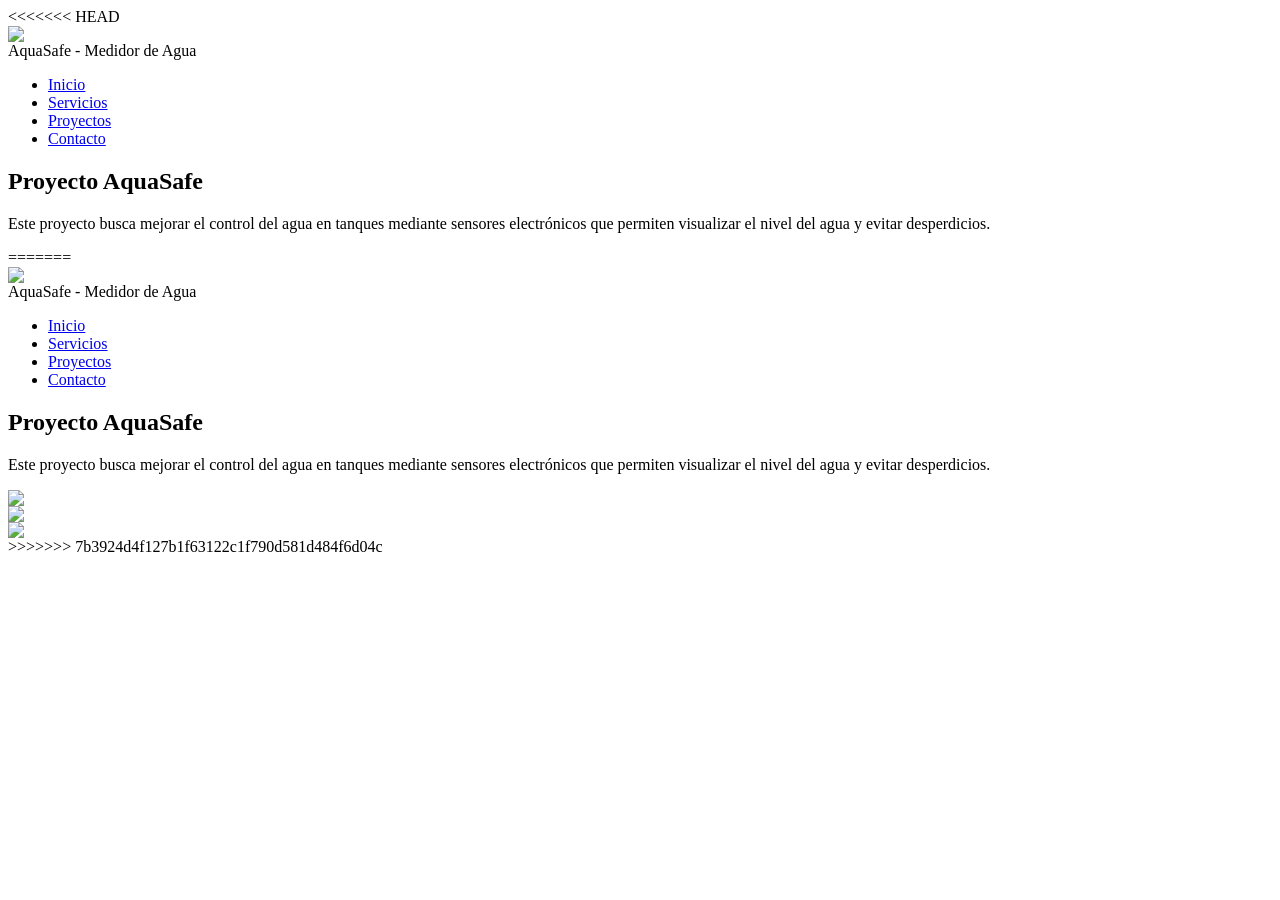
==== proyectos.html @ 665d0b30 "Add files via upload" ====
<<<<<<< HEAD
<!DOCTYPE html>
<html lang="es">

<head>
<meta charset="UTF-8">
<meta name="viewport" content="width=device-width, initial-scale=1.0">
<title>Proyectos - AquaSafe</title>
<link rel="icon" href="image/logo.ico">

<link rel="stylesheet" href="css/style.css">
</head>

<body class="fade">

<header>

<div class="logo">
<img src="image/logo.png">
</div>

<div class="titulo">
AquaSafe - Medidor de Agua
</div>

<nav class="menu">
<ul>
<li><a href="index.html">Inicio</a></li>
<li><a href="servicios.html">Servicios</a></li>
<li><a href="proyectos.html">Proyectos</a></li>
<li><a href="contacto.html">Contacto</a></li>
</ul>
</nav>

</header>

<div class="texto">

<h2>Proyecto AquaSafe</h2>

<p>
Este proyecto busca mejorar el control del agua en tanques
mediante sensores electrónicos que permiten visualizar
el nivel del agua y evitar desperdicios.
</p>

</div>

<script src="js/transicion.js"></script>

</body>
</html>
=======
<!DOCTYPE html>
<html lang="es">

<head>
<meta charset="UTF-8">
<meta name="viewport" content="width=device-width, initial-scale=1.0">
<title>Proyectos - AquaSafe</title>
<link rel="icon" href="image/logo.ico">

<link rel="stylesheet" href="css/style.css">
</head>

<body class="fade">

<header>

<div class="logo">
<img src="image/logo.png">
</div>

<div class="titulo">
AquaSafe - Medidor de Agua
</div>

<nav class="menu">
<ul>
<li><a href="index.html">Inicio</a></li>
<li><a href="servicios.html">Servicios</a></li>
<li><a href="proyectos.html">Proyectos</a></li>
<li><a href="contacto.html">Contacto</a></li>
</ul>
</nav>

</header>

<div class="texto">

<h2>Proyecto AquaSafe</h2>

<p>
Este proyecto busca mejorar el control del agua en tanques
mediante sensores electrónicos que permiten visualizar
el nivel del agua y evitar desperdicios.
</p>

</div>
<div class="imagen-container">
<img src="image/prueba 1.png.jpeg">
</div>
<div class="imagen-container">
<img src="image/circuito.jpeg">
</div>
<div class="imagen-container">
<img src="image/código.jpeg">
</div>
<script src="js/transicion.js"></script>

</body>
</html>
>>>>>>> 7b3924d4f127b1f63122c1f790d581d484f6d04c
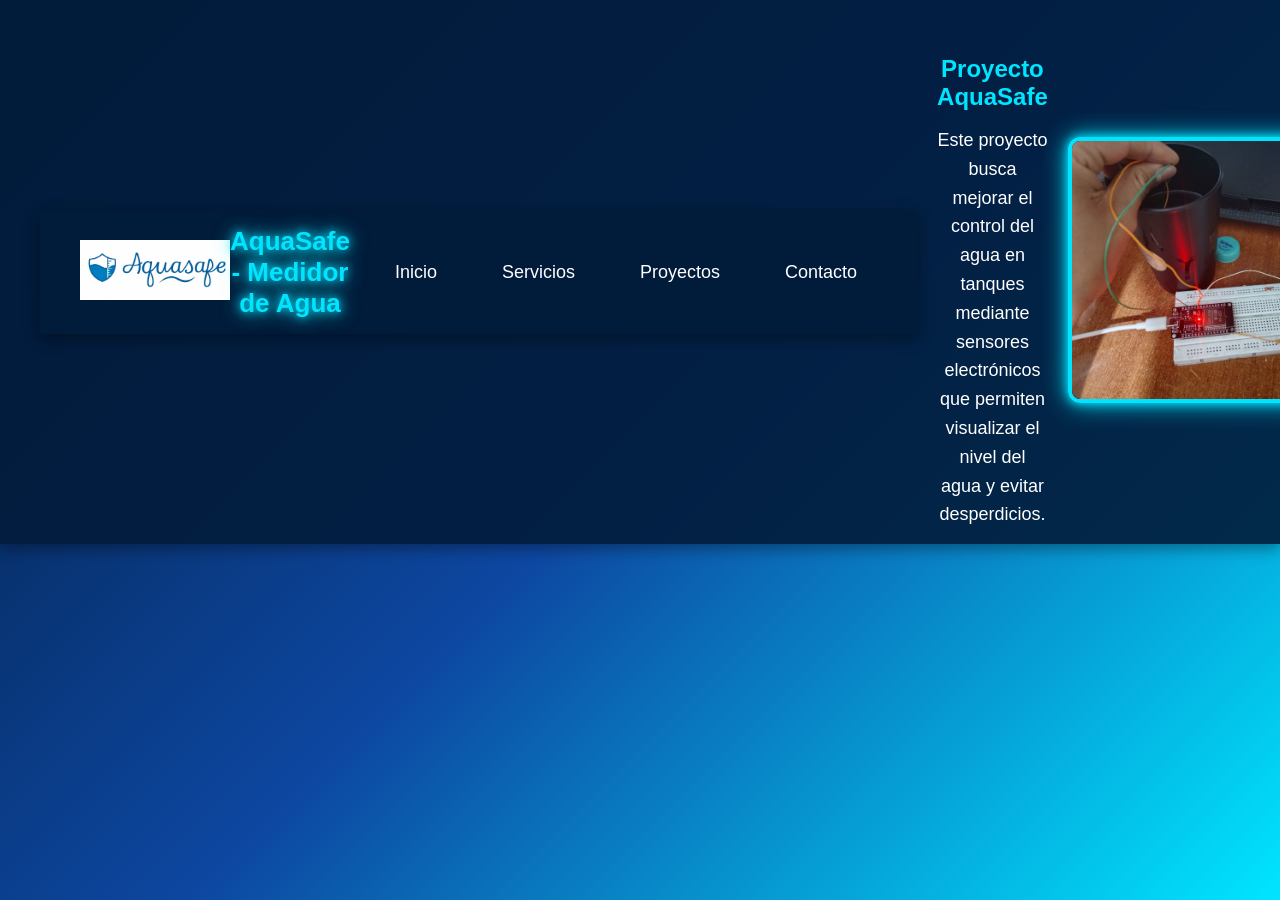
==== commit f082dc76: "update" ====
--- a/proyectos.html
+++ b/proyectos.html
@@ -1,4 +1,4 @@
-<<<<<<< HEAD
+
 <!DOCTYPE html>
 <html lang="es">
 
@@ -15,42 +15,7 @@
 
 <header>
 
-<div class="logo">
-<img src="image/logo.png">
-</div>
 
-<div class="titulo">
-AquaSafe - Medidor de Agua
-</div>
-
-<nav class="menu">
-<ul>
-<li><a href="index.html">Inicio</a></li>
-<li><a href="servicios.html">Servicios</a></li>
-<li><a href="proyectos.html">Proyectos</a></li>
-<li><a href="contacto.html">Contacto</a></li>
-</ul>
-</nav>
-
-</header>
-
-<div class="texto">
-
-<h2>Proyecto AquaSafe</h2>
-
-<p>
-Este proyecto busca mejorar el control del agua en tanques
-mediante sensores electrónicos que permiten visualizar
-el nivel del agua y evitar desperdicios.
-</p>
-
-</div>
-
-<script src="js/transicion.js"></script>
-
-</body>
-</html>
-=======
 <!DOCTYPE html>
 <html lang="es">
 
@@ -110,4 +75,4 @@
 
 </body>
 </html>
->>>>>>> 7b3924d4f127b1f63122c1f790d581d484f6d04c
+
--- a/css/style.css
+++ b/css/style.css
@@ -0,0 +1,327 @@
+/* RESET BASICO */
+*{
+margin:0;
+padding:0;
+box-sizing:border-box;
+font-family: Arial, Helvetica, sans-serif;
+}
+
+
+/* FONDO GENERAL */
+
+body{
+
+background: linear-gradient(
+135deg,
+#021b3a,
+#0d47a1,
+#00e5ff
+);
+
+min-height:100vh;
+
+color:white;
+
+transition: opacity 0.4s ease;
+
+}
+
+
+/* ANIMACION AL CARGAR PAGINA */
+
+.fade{
+
+animation: aparecer 0.7s ease;
+
+}
+
+@keyframes aparecer{
+
+from{
+opacity:0;
+transform: translateY(15px);
+}
+
+to{
+opacity:1;
+transform: translateY(0);
+}
+
+}
+
+
+/* HEADER */
+
+header{
+
+display:flex;
+
+align-items:center;
+
+justify-content:space-between;
+
+padding:15px 40px;
+
+background: rgba(2,27,58,0.9);
+
+box-shadow:0 4px 15px rgba(0,0,0,0.4);
+
+}
+
+
+/* LOGO */
+
+.logo img{
+
+width: 150px; 
+
+}
+
+
+/* TITULO */
+
+.titulo{
+
+flex:1;
+
+text-align:center;
+
+color:#00e5ff;
+
+font-size:26px;
+
+font-weight:bold;
+
+text-shadow:
+0 0 10px #00e5ff,
+0 0 20px #00e5ff;
+
+}
+
+
+/* MENU */
+
+.menu ul{
+
+list-style:none;
+
+display:flex;
+
+}
+
+.menu li{
+
+margin-left:25px;
+
+}
+
+.menu a{
+
+text-decoration:none;
+
+color:white;
+
+font-size:18px;
+
+padding:10px 20px;
+
+border-radius:25px;
+
+transition:0.3s;
+
+}
+
+.menu a:hover{
+
+background:#00e5ff;
+
+color:#001c3d;
+
+box-shadow:
+0 0 10px #00e5ff,
+0 0 20px #00e5ff;
+
+transform:scale(1.05);
+
+}
+
+
+/* TEXTO */
+
+.texto{
+
+text-align:center;
+
+margin-top:40px;
+
+padding:0 20px;
+
+}
+
+.texto h2{
+
+color:#00e5ff;
+
+margin-bottom:15px;
+
+}
+
+.texto p{
+
+max-width:800px;
+
+margin:auto;
+
+font-size:18px;
+
+line-height:1.6;
+
+}
+
+
+/* CONTENEDOR VIDEO + IMAGEN */
+
+.media-container{
+
+display:flex;
+
+justify-content:center;
+
+align-items:center;
+
+gap:60px;
+
+margin-top:60px;
+
+padding:20px;
+
+}
+
+
+/* VIDEO */
+
+.video-container, .imagen-container {
+	flex: 0 0 350px;
+}
+
+.video-container video{
+<<<<<<< HEAD
+	width:100%;
+	max-width:330px;
+	height:auto;
+	display:block;
+	border:4px solid #00e5ff;
+	border-radius:12px;
+	box-shadow:
+		0 0 10px #00e5ff,
+		0 0 25px #00e5ff;
+=======
+
+width:100%;
+
+max-width:330px;
+
+border:4px solid #00e5ff;
+
+border-radius:12px;
+
+box-shadow:
+0 0 10px #00e5ff,
+0 0 25px #00e5ff;
+
+>>>>>>> 7b3924d4f127b1f63122c1f790d581d484f6d04c
+}
+
+
+/* IMAGEN */
+
+.imagen-container img{
+
+width:100%;
+
+max-width:350px;
+
+border:4px solid #00e5ff;
+
+border-radius:12px;
+
+box-shadow:
+0 0 10px #00e5ff,
+0 0 25px #00e5ff;
+
+}
+
+
+/* --------------------------- */
+/* VERSION PARA CELULAR */
+/* --------------------------- */
+
+@media (max-width:768px){
+
+header{
+
+flex-direction:column;
+
+text-align:center;
+
+padding:20px;
+
+}
+
+.titulo{
+
+margin:10px 0;
+
+font-size:22px;
+
+}
+
+.menu ul{
+
+flex-direction:column;
+
+align-items:center;
+
+}
+
+.menu li{
+
+margin:10px 0;
+
+}
+
+.media-container{
+
+flex-direction:column;
+
+gap:30px;
+
+margin-top:40px;
+
+}
+
+
+	.video-container, .imagen-container {
+		flex: initial;
+		width: 100%;
+		max-width: 90%;
+	}
+
+	.video-container video{
+		width:100%;
+		max-width:100%;
+	}
+
+.imagen-container img{
+
+max-width:80%;
+
+}
+
+.texto p{
+
+font-size:16px;
+
+}
+
+}
--- a/css/style.css
+++ b/css/style.css
@@ -0,0 +1,327 @@
+/* RESET BASICO */
+*{
+margin:0;
+padding:0;
+box-sizing:border-box;
+font-family: Arial, Helvetica, sans-serif;
+}
+
+
+/* FONDO GENERAL */
+
+body{
+
+background: linear-gradient(
+135deg,
+#021b3a,
+#0d47a1,
+#00e5ff
+);
+
+min-height:100vh;
+
+color:white;
+
+transition: opacity 0.4s ease;
+
+}
+
+
+/* ANIMACION AL CARGAR PAGINA */
+
+.fade{
+
+animation: aparecer 0.7s ease;
+
+}
+
+@keyframes aparecer{
+
+from{
+opacity:0;
+transform: translateY(15px);
+}
+
+to{
+opacity:1;
+transform: translateY(0);
+}
+
+}
+
+
+/* HEADER */
+
+header{
+
+display:flex;
+
+align-items:center;
+
+justify-content:space-between;
+
+padding:15px 40px;
+
+background: rgba(2,27,58,0.9);
+
+box-shadow:0 4px 15px rgba(0,0,0,0.4);
+
+}
+
+
+/* LOGO */
+
+.logo img{
+
+width: 150px; 
+
+}
+
+
+/* TITULO */
+
+.titulo{
+
+flex:1;
+
+text-align:center;
+
+color:#00e5ff;
+
+font-size:26px;
+
+font-weight:bold;
+
+text-shadow:
+0 0 10px #00e5ff,
+0 0 20px #00e5ff;
+
+}
+
+
+/* MENU */
+
+.menu ul{
+
+list-style:none;
+
+display:flex;
+
+}
+
+.menu li{
+
+margin-left:25px;
+
+}
+
+.menu a{
+
+text-decoration:none;
+
+color:white;
+
+font-size:18px;
+
+padding:10px 20px;
+
+border-radius:25px;
+
+transition:0.3s;
+
+}
+
+.menu a:hover{
+
+background:#00e5ff;
+
+color:#001c3d;
+
+box-shadow:
+0 0 10px #00e5ff,
+0 0 20px #00e5ff;
+
+transform:scale(1.05);
+
+}
+
+
+/* TEXTO */
+
+.texto{
+
+text-align:center;
+
+margin-top:40px;
+
+padding:0 20px;
+
+}
+
+.texto h2{
+
+color:#00e5ff;
+
+margin-bottom:15px;
+
+}
+
+.texto p{
+
+max-width:800px;
+
+margin:auto;
+
+font-size:18px;
+
+line-height:1.6;
+
+}
+
+
+/* CONTENEDOR VIDEO + IMAGEN */
+
+.media-container{
+
+display:flex;
+
+justify-content:center;
+
+align-items:center;
+
+gap:60px;
+
+margin-top:60px;
+
+padding:20px;
+
+}
+
+
+/* VIDEO */
+
+.video-container, .imagen-container {
+	flex: 0 0 350px;
+}
+
+.video-container video{
+<<<<<<< HEAD
+	width:100%;
+	max-width:330px;
+	height:auto;
+	display:block;
+	border:4px solid #00e5ff;
+	border-radius:12px;
+	box-shadow:
+		0 0 10px #00e5ff,
+		0 0 25px #00e5ff;
+=======
+
+width:100%;
+
+max-width:330px;
+
+border:4px solid #00e5ff;
+
+border-radius:12px;
+
+box-shadow:
+0 0 10px #00e5ff,
+0 0 25px #00e5ff;
+
+>>>>>>> 7b3924d4f127b1f63122c1f790d581d484f6d04c
+}
+
+
+/* IMAGEN */
+
+.imagen-container img{
+
+width:100%;
+
+max-width:350px;
+
+border:4px solid #00e5ff;
+
+border-radius:12px;
+
+box-shadow:
+0 0 10px #00e5ff,
+0 0 25px #00e5ff;
+
+}
+
+
+/* --------------------------- */
+/* VERSION PARA CELULAR */
+/* --------------------------- */
+
+@media (max-width:768px){
+
+header{
+
+flex-direction:column;
+
+text-align:center;
+
+padding:20px;
+
+}
+
+.titulo{
+
+margin:10px 0;
+
+font-size:22px;
+
+}
+
+.menu ul{
+
+flex-direction:column;
+
+align-items:center;
+
+}
+
+.menu li{
+
+margin:10px 0;
+
+}
+
+.media-container{
+
+flex-direction:column;
+
+gap:30px;
+
+margin-top:40px;
+
+}
+
+
+	.video-container, .imagen-container {
+		flex: initial;
+		width: 100%;
+		max-width: 90%;
+	}
+
+	.video-container video{
+		width:100%;
+		max-width:100%;
+	}
+
+.imagen-container img{
+
+max-width:80%;
+
+}
+
+.texto p{
+
+font-size:16px;
+
+}
+
+}
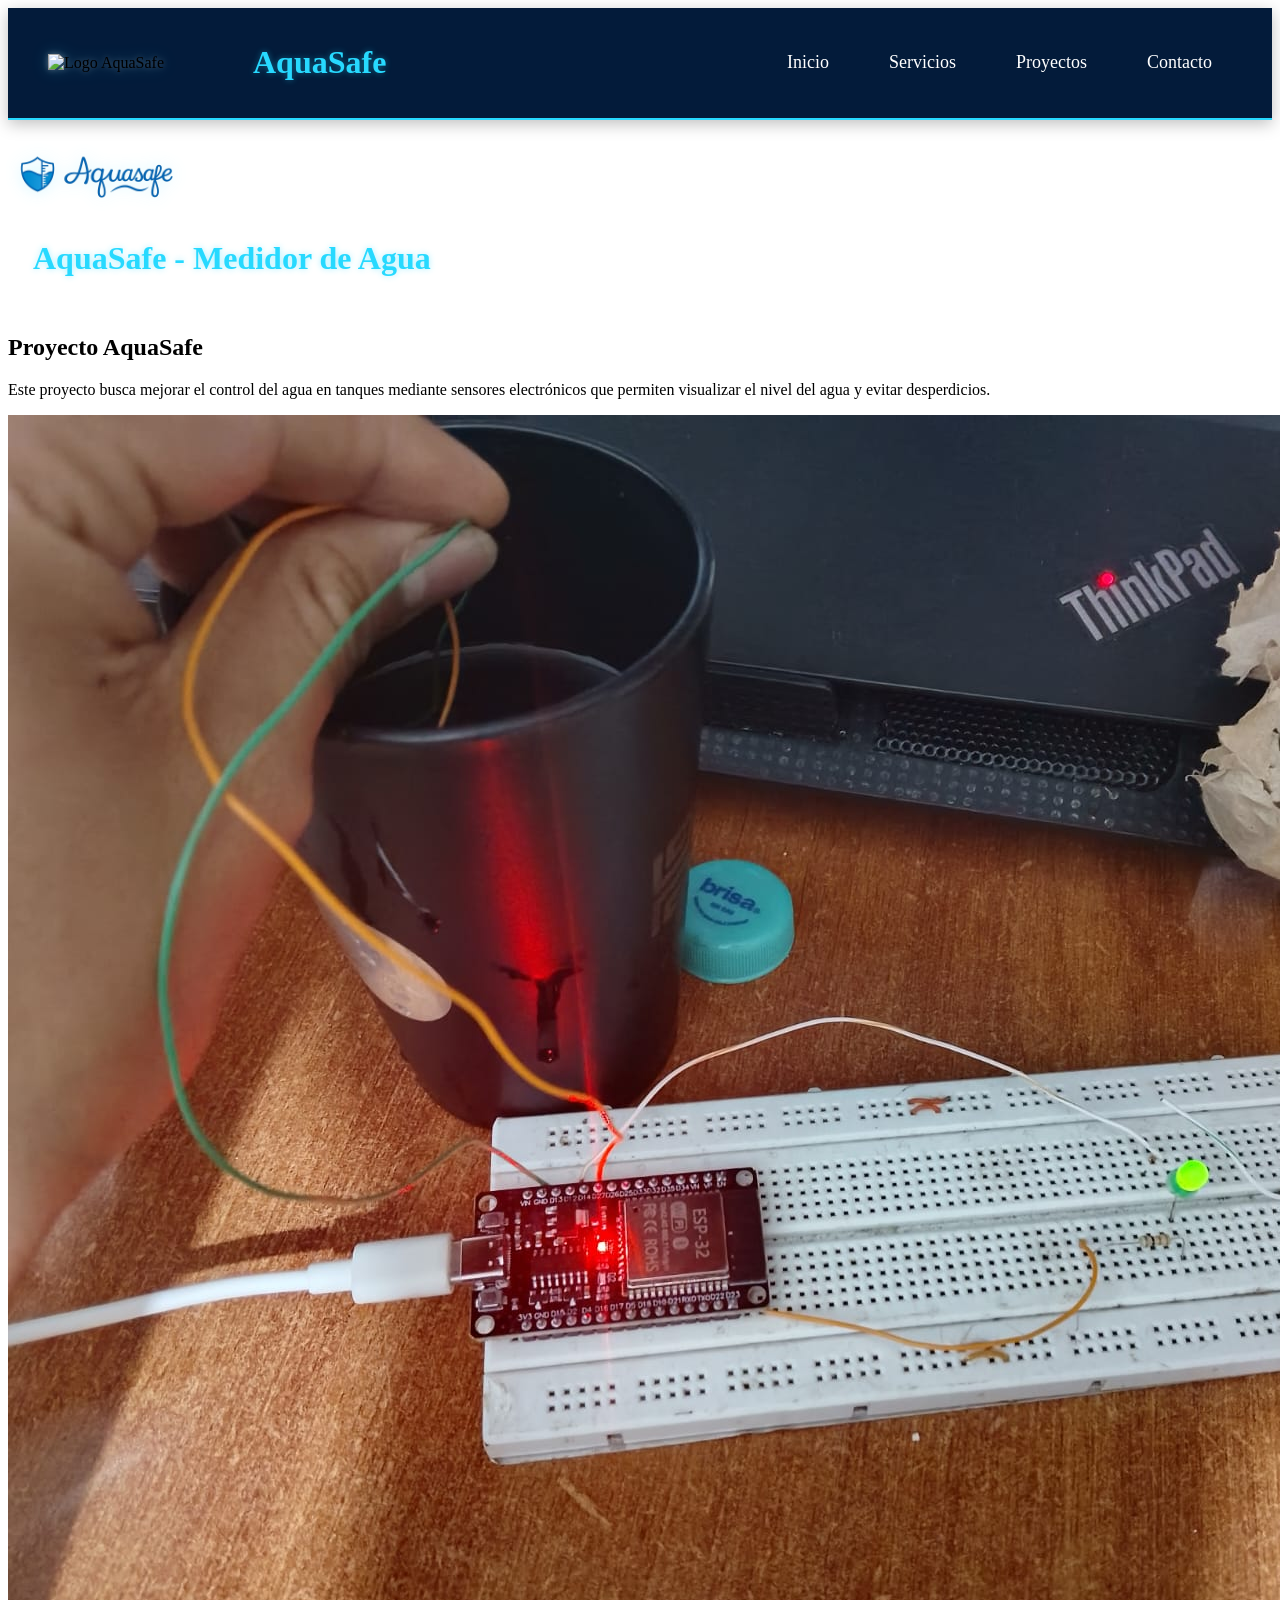
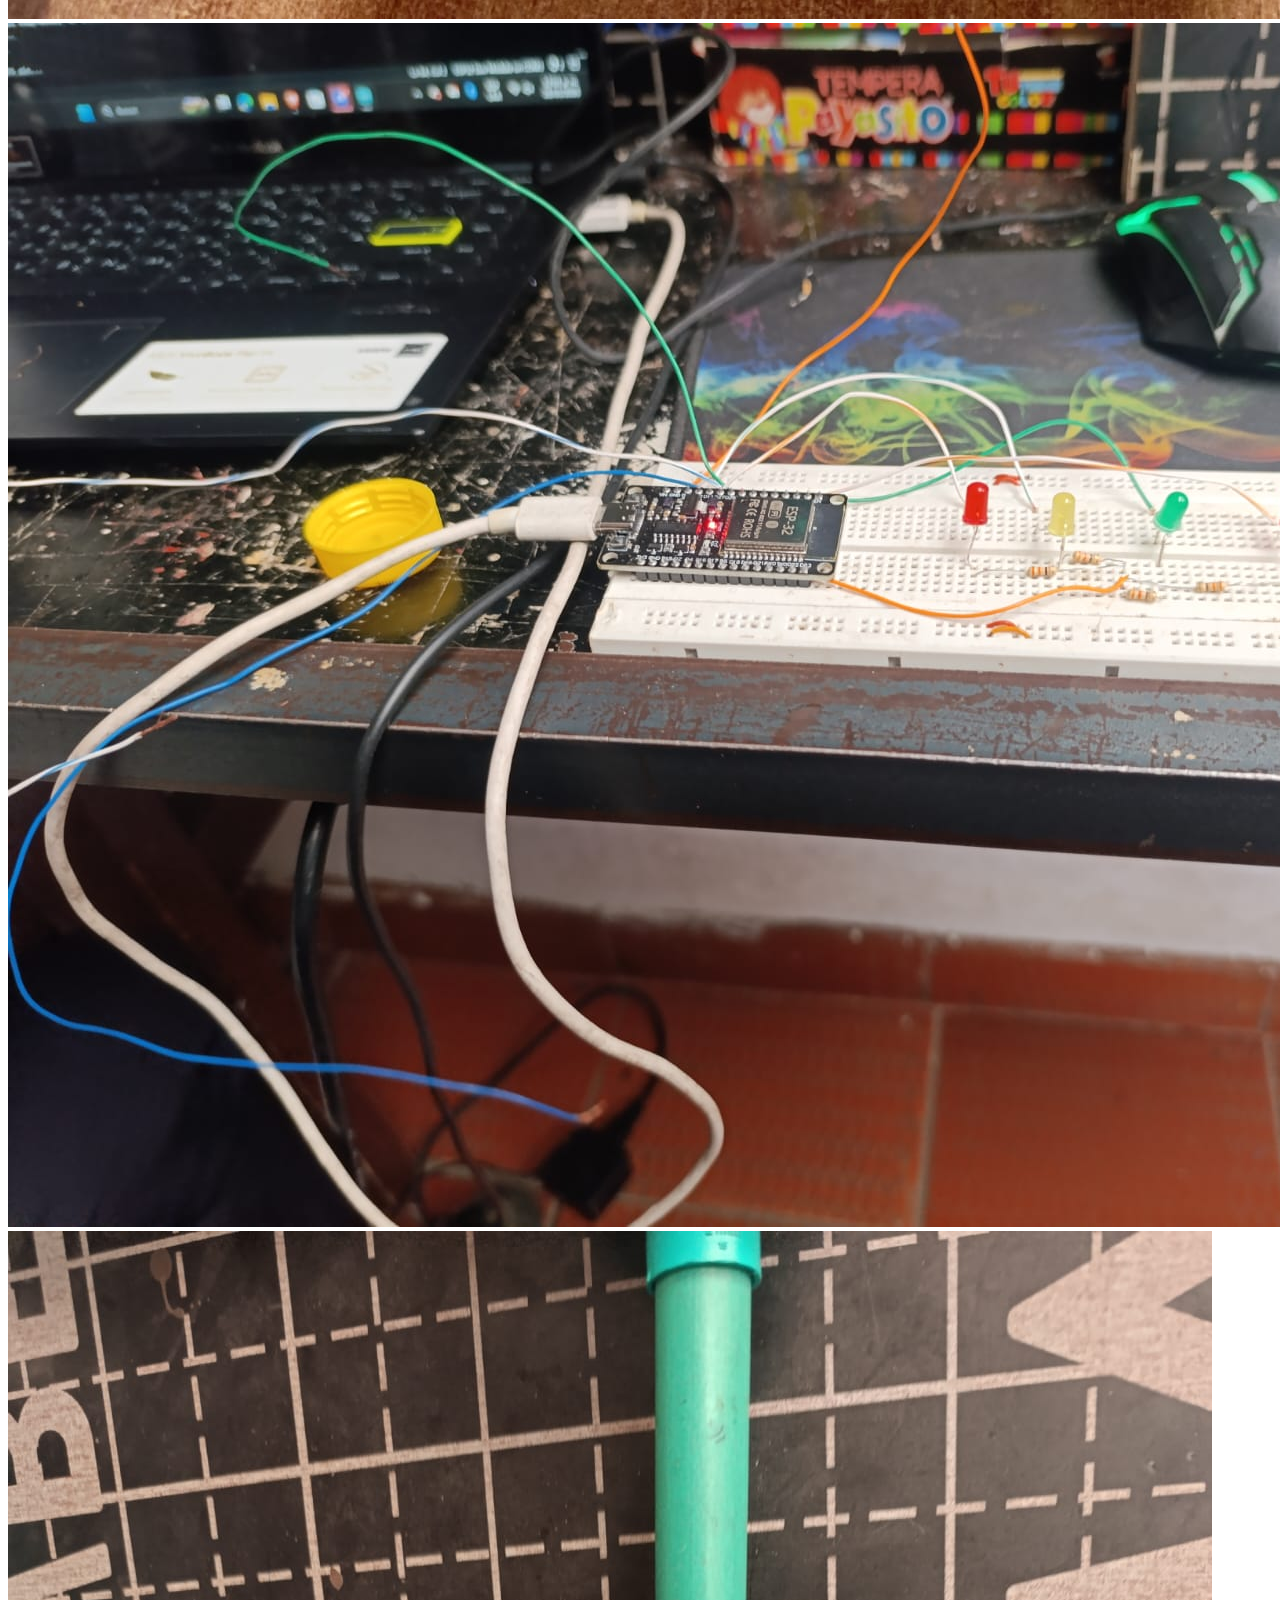
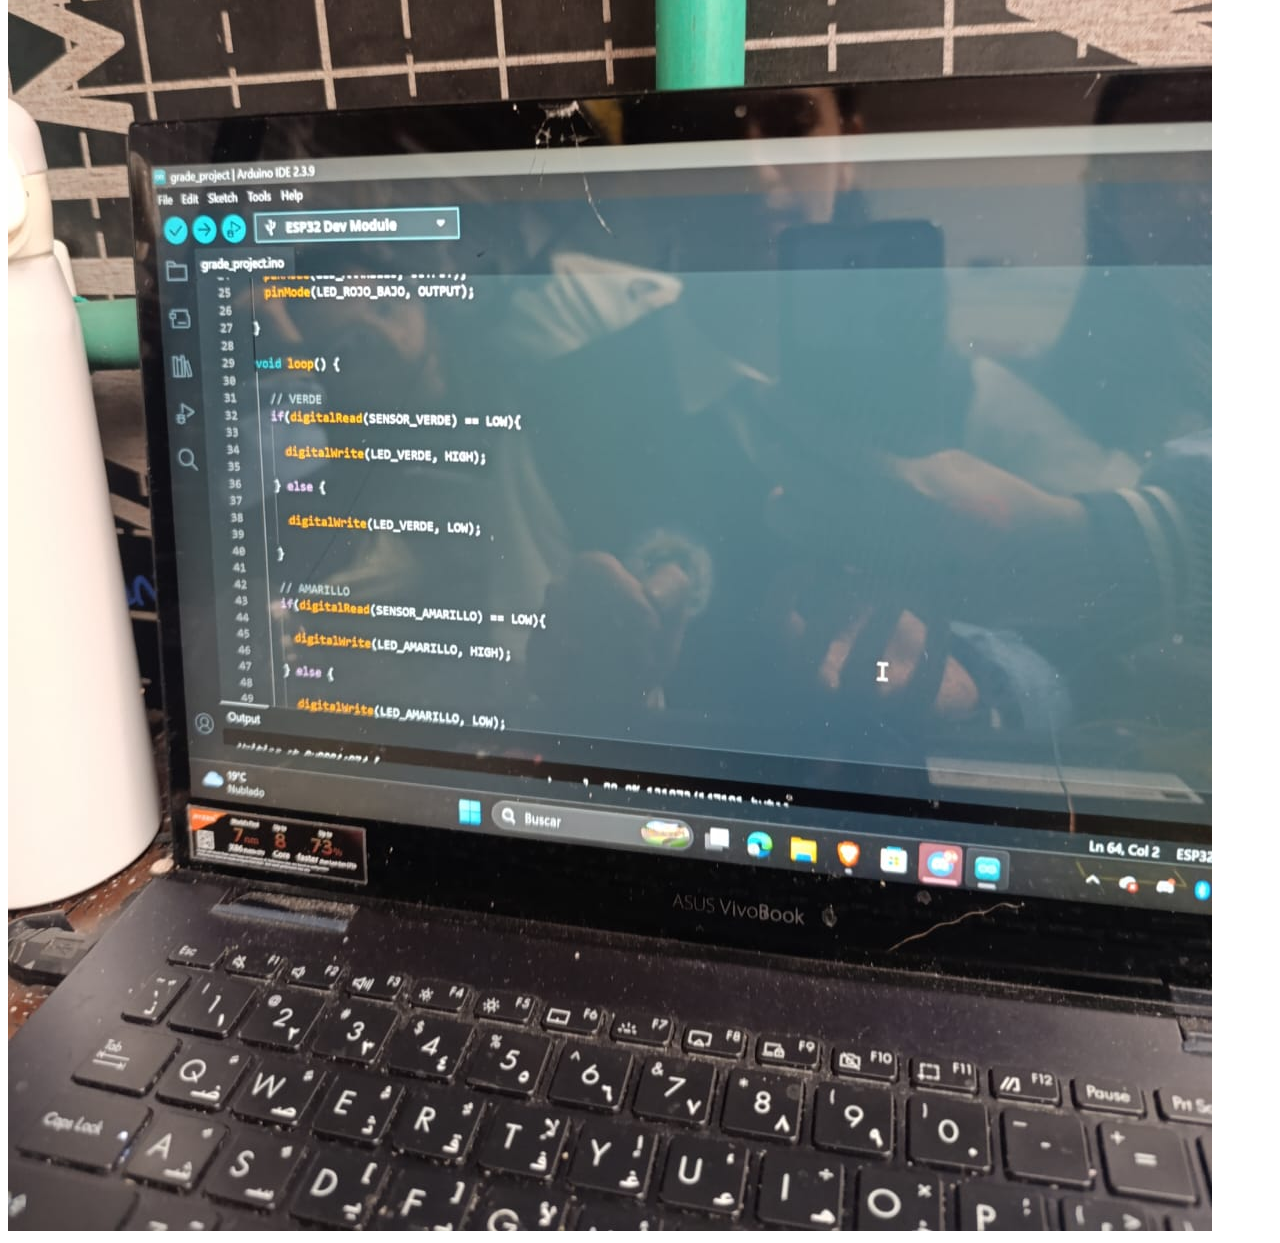
==== commit e47cba2b: "summary" ====
--- a/proyectos.html
+++ b/proyectos.html
@@ -15,22 +15,22 @@
 
 <header>
 
+    <div class="logo">
+        <img src="img/logo.png" alt="Logo AquaSafe">
+    </div>
 
-<!DOCTYPE html>
-<html lang="es">
+    <h1 class="titulo">AquaSafe</h1>
 
-<head>
-<meta charset="UTF-8">
-<meta name="viewport" content="width=device-width, initial-scale=1.0">
-<title>Proyectos - AquaSafe</title>
-<link rel="icon" href="image/logo.ico">
+    <nav class="menu">
+        <ul>
+            <li><a href="#">Inicio</a></li>
+            <li><a href="#">Servicios</a></li>
+            <li><a href="#">Proyectos</a></li>
+            <li><a href="#">Contacto</a></li>
+        </ul>
+    </nav>
 
-<link rel="stylesheet" href="css/style.css">
-</head>
-
-<body class="fade">
-
-<header>
+</header>
 
 <div class="logo">
 <img src="image/logo.png">
--- a/css/style.css
+++ b/css/style.css
@@ -1,327 +1,126 @@
 /* RESET BASICO */
-*{
-margin:0;
-padding:0;
-box-sizing:border-box;
-font-family: Arial, Helvetica, sans-serif;
+/* ========================= */
+/* HEADER */
+/* ========================= */
+
+header{
+    display:flex;
+    align-items:center;
+    justify-content:space-between;
+
+    padding:15px 40px;
+
+    background:#031B3A;
+
+    border-bottom:2px solid #27D9FF;
+
+    box-shadow:0 4px 15px rgba(0,0,0,0.25);
+
+    position:sticky;
+    top:0;
+    z-index:1000;
 }
 
+/* ========================= */
+/* LOGO */
+/* ========================= */
 
-/* FONDO GENERAL */
-
-body{
-
-background: linear-gradient(
-135deg,
-#021b3a,
-#0d47a1,
-#00e5ff
-);
-
-min-height:100vh;
-
-color:white;
-
-transition: opacity 0.4s ease;
-
+.logo{
+    display:flex;
+    align-items:center;
 }
 
+.logo img{
+    width:180px;
+    height:auto;
+    display:block;
 
-/* ANIMACION AL CARGAR PAGINA */
-
-.fade{
-
-animation: aparecer 0.7s ease;
-
+    filter:
+        drop-shadow(0 0 3px rgba(255,255,255,0.3))
+        drop-shadow(0 0 8px rgba(39,217,255,0.2));
 }
 
-@keyframes aparecer{
+/* ========================= */
+/* TITULO */
+/* ========================= */
 
-from{
-opacity:0;
-transform: translateY(15px);
+.titulo{
+    flex:1;
+
+    margin-left:25px;
+
+    color:#27D9FF;
+
+    font-size:32px;
+    font-weight:bold;
+
+    text-shadow:
+        0 0 6px rgba(39,217,255,0.4);
 }
 
-to{
-opacity:1;
-transform: translateY(0);
-}
-
-}
-
-
-/* HEADER */
-
-header{
-
-display:flex;
-
-align-items:center;
-
-justify-content:space-between;
-
-padding:15px 40px;
-
-background: rgba(2,27,58,0.9);
-
-box-shadow:0 4px 15px rgba(0,0,0,0.4);
-
-}
-
-
-/* LOGO */
-
-.logo img{
-
-width: 150px; 
-
-}
-
-
-/* TITULO */
-
-.titulo{
-
-flex:1;
-
-text-align:center;
-
-color:#00e5ff;
-
-font-size:26px;
-
-font-weight:bold;
-
-text-shadow:
-0 0 10px #00e5ff,
-0 0 20px #00e5ff;
-
-}
-
-
+/* ========================= */
 /* MENU */
+/* ========================= */
 
 .menu ul{
-
-list-style:none;
-
-display:flex;
-
+    list-style:none;
+    display:flex;
+    align-items:center;
+    gap:20px;
 }
 
 .menu li{
-
-margin-left:25px;
-
+    margin:0;
 }
 
 .menu a{
+    text-decoration:none;
+    color:white;
 
-text-decoration:none;
+    font-size:18px;
 
-color:white;
+    padding:10px 20px;
 
-font-size:18px;
+    border-radius:25px;
 
-padding:10px 20px;
-
-border-radius:25px;
-
-transition:0.3s;
-
+    transition:all 0.3s ease;
 }
 
 .menu a:hover{
+    background:#27D9FF;
 
-background:#00e5ff;
+    color:#031B3A;
 
-color:#001c3d;
+    transform:translateY(-2px);
 
-box-shadow:
-0 0 10px #00e5ff,
-0 0 20px #00e5ff;
-
-transform:scale(1.05);
-
+    box-shadow:
+        0 0 10px rgba(39,217,255,0.4);
 }
 
-
-/* TEXTO */
-
-.texto{
-
-text-align:center;
-
-margin-top:40px;
-
-padding:0 20px;
-
-}
-
-.texto h2{
-
-color:#00e5ff;
-
-margin-bottom:15px;
-
-}
-
-.texto p{
-
-max-width:800px;
-
-margin:auto;
-
-font-size:18px;
-
-line-height:1.6;
-
-}
-
-
-/* CONTENEDOR VIDEO + IMAGEN */
-
-.media-container{
-
-display:flex;
-
-justify-content:center;
-
-align-items:center;
-
-gap:60px;
-
-margin-top:60px;
-
-padding:20px;
-
-}
-
-
-/* VIDEO */
-
-.video-container, .imagen-container {
-	flex: 0 0 350px;
-}
-
-.video-container video{
-<<<<<<< HEAD
-	width:100%;
-	max-width:330px;
-	height:auto;
-	display:block;
-	border:4px solid #00e5ff;
-	border-radius:12px;
-	box-shadow:
-		0 0 10px #00e5ff,
-		0 0 25px #00e5ff;
-=======
-
-width:100%;
-
-max-width:330px;
-
-border:4px solid #00e5ff;
-
-border-radius:12px;
-
-box-shadow:
-0 0 10px #00e5ff,
-0 0 25px #00e5ff;
-
->>>>>>> 7b3924d4f127b1f63122c1f790d581d484f6d04c
-}
-
-
-/* IMAGEN */
-
-.imagen-container img{
-
-width:100%;
-
-max-width:350px;
-
-border:4px solid #00e5ff;
-
-border-radius:12px;
-
-box-shadow:
-0 0 10px #00e5ff,
-0 0 25px #00e5ff;
-
-}
-
-
-/* --------------------------- */
-/* VERSION PARA CELULAR */
-/* --------------------------- */
+/* ========================= */
+/* RESPONSIVE */
+/* ========================= */
 
 @media (max-width:768px){
 
-header{
+    header{
+        flex-direction:column;
+        gap:15px;
+        text-align:center;
+        padding:20px;
+    }
 
-flex-direction:column;
+    .logo img{
+        width:140px;
+    }
 
-text-align:center;
+    .titulo{
+        margin-left:0;
+        font-size:28px;
+    }
 
-padding:20px;
-
-}
-
-.titulo{
-
-margin:10px 0;
-
-font-size:22px;
-
-}
-
-.menu ul{
-
-flex-direction:column;
-
-align-items:center;
-
-}
-
-.menu li{
-
-margin:10px 0;
-
-}
-
-.media-container{
-
-flex-direction:column;
-
-gap:30px;
-
-margin-top:40px;
-
-}
-
-
-	.video-container, .imagen-container {
-		flex: initial;
-		width: 100%;
-		max-width: 90%;
-	}
-
-	.video-container video{
-		width:100%;
-		max-width:100%;
-	}
-
-.imagen-container img{
-
-max-width:80%;
-
-}
-
-.texto p{
-
-font-size:16px;
-
-}
-
+    .menu ul{
+        flex-direction:column;
+        gap:10px;
+    }
 }
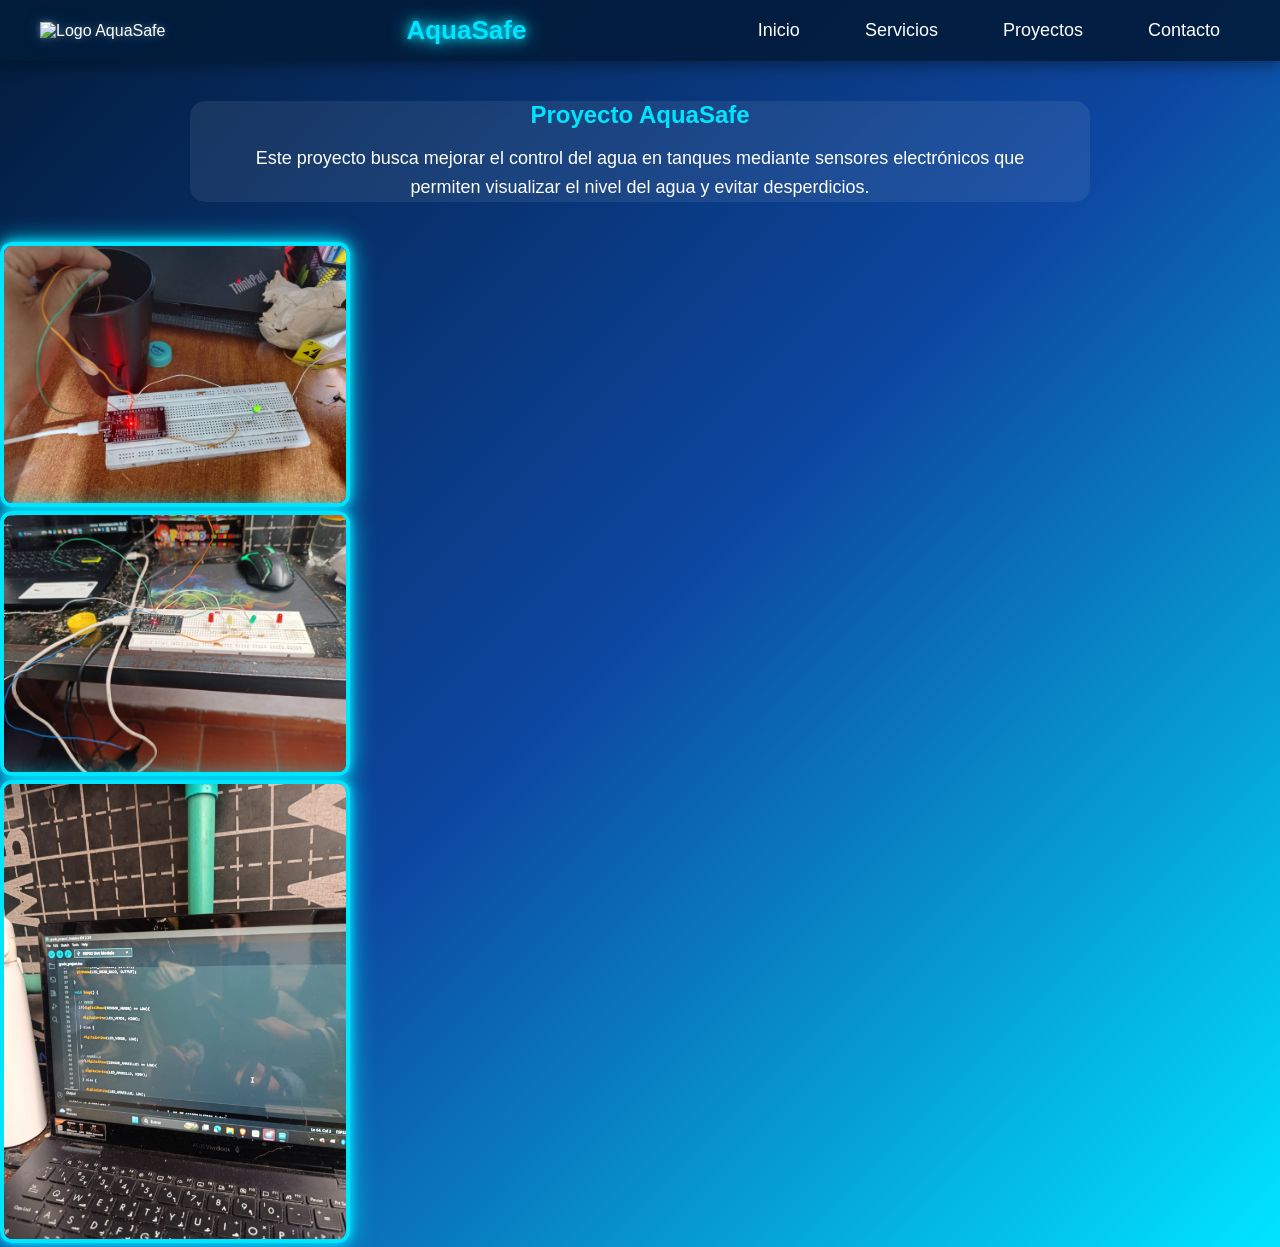
==== commit a77824ab: "update" ====
--- a/proyectos.html
+++ b/proyectos.html
@@ -32,24 +32,6 @@
 
 </header>
 
-<div class="logo">
-<img src="image/logo.png">
-</div>
-
-<div class="titulo">
-AquaSafe - Medidor de Agua
-</div>
-
-<nav class="menu">
-<ul>
-<li><a href="index.html">Inicio</a></li>
-<li><a href="servicios.html">Servicios</a></li>
-<li><a href="proyectos.html">Proyectos</a></li>
-<li><a href="contacto.html">Contacto</a></li>
-</ul>
-</nav>
-
-</header>
 
 <div class="texto">
 
--- a/css/style.css
+++ b/css/style.css
@@ -1,29 +1,88 @@
 /* RESET BASICO */
-/* ========================= */
+*{
+margin:0;
+padding:0;
+box-sizing:border-box;
+font-family: Arial, Helvetica, sans-serif;
+}
+
+
+/* FONDO GENERAL */
+
+body{
+
+background: linear-gradient(
+135deg,
+#021b3a,
+#0d47a1,
+#00e5ff
+);
+
+min-height:100vh;
+
+color:white;
+
+transition: opacity 0.4s ease;
+
+}
+
+
+/* ANIMACION AL CARGAR PAGINA */
+
+.fade{
+
+animation: aparecer 0.7s ease;
+
+}
+
+@keyframes aparecer{
+
+from{
+opacity:0;
+transform: translateY(15px);
+}
+
+to{
+opacity:1;
+transform: translateY(0);
+}
+
+}
+
+
 /* HEADER */
-/* ========================= */
 
 header{
-    display:flex;
-    align-items:center;
-    justify-content:space-between;
-
-    padding:15px 40px;
-
-    background:#031B3A;
-
-    border-bottom:2px solid #27D9FF;
-
-    box-shadow:0 4px 15px rgba(0,0,0,0.25);
-
-    position:sticky;
-    top:0;
-    z-index:1000;
-}
-
-/* ========================= */
+
+display:flex;
+
+align-items:center;
+
+justify-content:space-between;
+
+padding:15px 40px;
+
+background: rgba(2,27,58,0.9);
+
+box-shadow:0 4px 15px rgba(0,0,0,0.4);
+
+}
+.texto{
+    text-align:center;
+    margin:40px auto;
+    padding:30px;
+
+    max-width:900px;
+
+    background:rgba(255,255,255,0.08);
+
+    border-radius:15px;
+
+    backdrop-filter:blur(6px);
+}
+
+
 /* LOGO */
-/* ========================= */
 
 .logo{
     display:flex;
@@ -40,87 +99,250 @@
         drop-shadow(0 0 8px rgba(39,217,255,0.2));
 }
 
-/* ========================= */
+
+
+
 /* TITULO */
-/* ========================= */
 
 .titulo{
-    flex:1;
-
-    margin-left:25px;
-
-    color:#27D9FF;
-
-    font-size:32px;
-    font-weight:bold;
-
-    text-shadow:
-        0 0 6px rgba(39,217,255,0.4);
-}
-
-/* ========================= */
+
+flex:1;
+
+text-align:center;
+
+color:#00e5ff;
+
+font-size:26px;
+
+font-weight:bold;
+
+text-shadow:
+0 0 10px #00e5ff,
+0 0 20px #00e5ff;
+
+}
+
+
 /* MENU */
-/* ========================= */
 
 .menu ul{
-    list-style:none;
-    display:flex;
-    align-items:center;
-    gap:20px;
+
+list-style:none;
+
+display:flex;
+
 }
 
 .menu li{
-    margin:0;
+
+margin-left:25px;
+
 }
 
 .menu a{
-    text-decoration:none;
-    color:white;
-
-    font-size:18px;
-
-    padding:10px 20px;
-
-    border-radius:25px;
-
-    transition:all 0.3s ease;
+
+text-decoration:none;
+
+color:white;
+
+font-size:18px;
+
+padding:10px 20px;
+
+border-radius:25px;
+
+transition:0.3s;
+
 }
 
 .menu a:hover{
-    background:#27D9FF;
-
-    color:#031B3A;
-
-    transform:translateY(-2px);
-
-    box-shadow:
-        0 0 10px rgba(39,217,255,0.4);
-}
-
-/* ========================= */
-/* RESPONSIVE */
-/* ========================= */
+
+background:#00e5ff;
+
+color:#001c3d;
+
+box-shadow:
+0 0 10px #00e5ff,
+0 0 20px #00e5ff;
+
+transform:scale(1.05);
+
+}
+
+
+/* TEXTO */
+
+.texto{
+
+text-align:center;
+
+margin-top:40px;
+
+padding:0 20px;
+
+}
+
+.texto h2{
+
+color:#00e5ff;
+
+margin-bottom:15px;
+
+}
+
+.texto p{
+
+max-width:800px;
+
+margin:auto;
+
+font-size:18px;
+
+line-height:1.6;
+
+}
+
+
+/* CONTENEDOR VIDEO + IMAGEN */
+
+.media-container{
+
+display:flex;
+
+justify-content:center;
+
+align-items:center;
+
+gap:60px;
+
+margin-top:60px;
+
+padding:20px;
+
+}
+
+
+/* VIDEO */
+
+.video-container, .imagen-container {
+	flex: 0 0 350px;
+}
+
+.video-container video{
+	width:100%;
+	max-width:330px;
+	height:auto;
+	display:block;
+	border:4px solid #00e5ff;
+	border-radius:12px;
+	box-shadow:
+		0 0 10px #00e5ff,
+		0 0 25px #00e5ff;
+width:100%;
+
+max-width:330px;
+
+border:4px solid #00e5ff;
+
+border-radius:12px;
+
+box-shadow:
+0 0 10px #00e5ff,
+0 0 25px #00e5ff;
+
+
+}
+
+
+/* IMAGEN */
+
+.imagen-container img{
+
+width:100%;
+
+max-width:350px;
+
+border:4px solid #00e5ff;
+
+border-radius:12px;
+
+box-shadow:
+0 0 10px #00e5ff,
+0 0 25px #00e5ff;
+
+}
+
+
+/* --------------------------- */
+/* VERSION PARA CELULAR */
+/* --------------------------- */
 
 @media (max-width:768px){
 
-    header{
-        flex-direction:column;
-        gap:15px;
-        text-align:center;
-        padding:20px;
-    }
-
-    .logo img{
-        width:140px;
-    }
-
-    .titulo{
-        margin-left:0;
-        font-size:28px;
-    }
-
-    .menu ul{
-        flex-direction:column;
-        gap:10px;
-    }
+header{
+
+flex-direction:column;
+
+text-align:center;
+
+padding:20px;
+
+}
+
+.titulo{
+
+margin:10px 0;
+
+font-size:22px;
+
+}
+
+.menu ul{
+
+flex-direction:column;
+
+align-items:center;
+
+}
+
+.menu li{
+
+margin:10px 0;
+
+}
+
+.media-container{
+
+flex-direction:column;
+
+gap:30px;
+
+margin-top:40px;
+
+}
+
+
+	.video-container, .imagen-container {
+		flex: initial;
+		width: 100%;
+		max-width: 90%;
+	}
+
+	.video-container video{
+		width:100%;
+		max-width:100%;
+	}
+
+.imagen-container img{
+
+max-width:80%;
+
+}
+
+.texto p{
+
+font-size:16px;
+
+}
+
 }
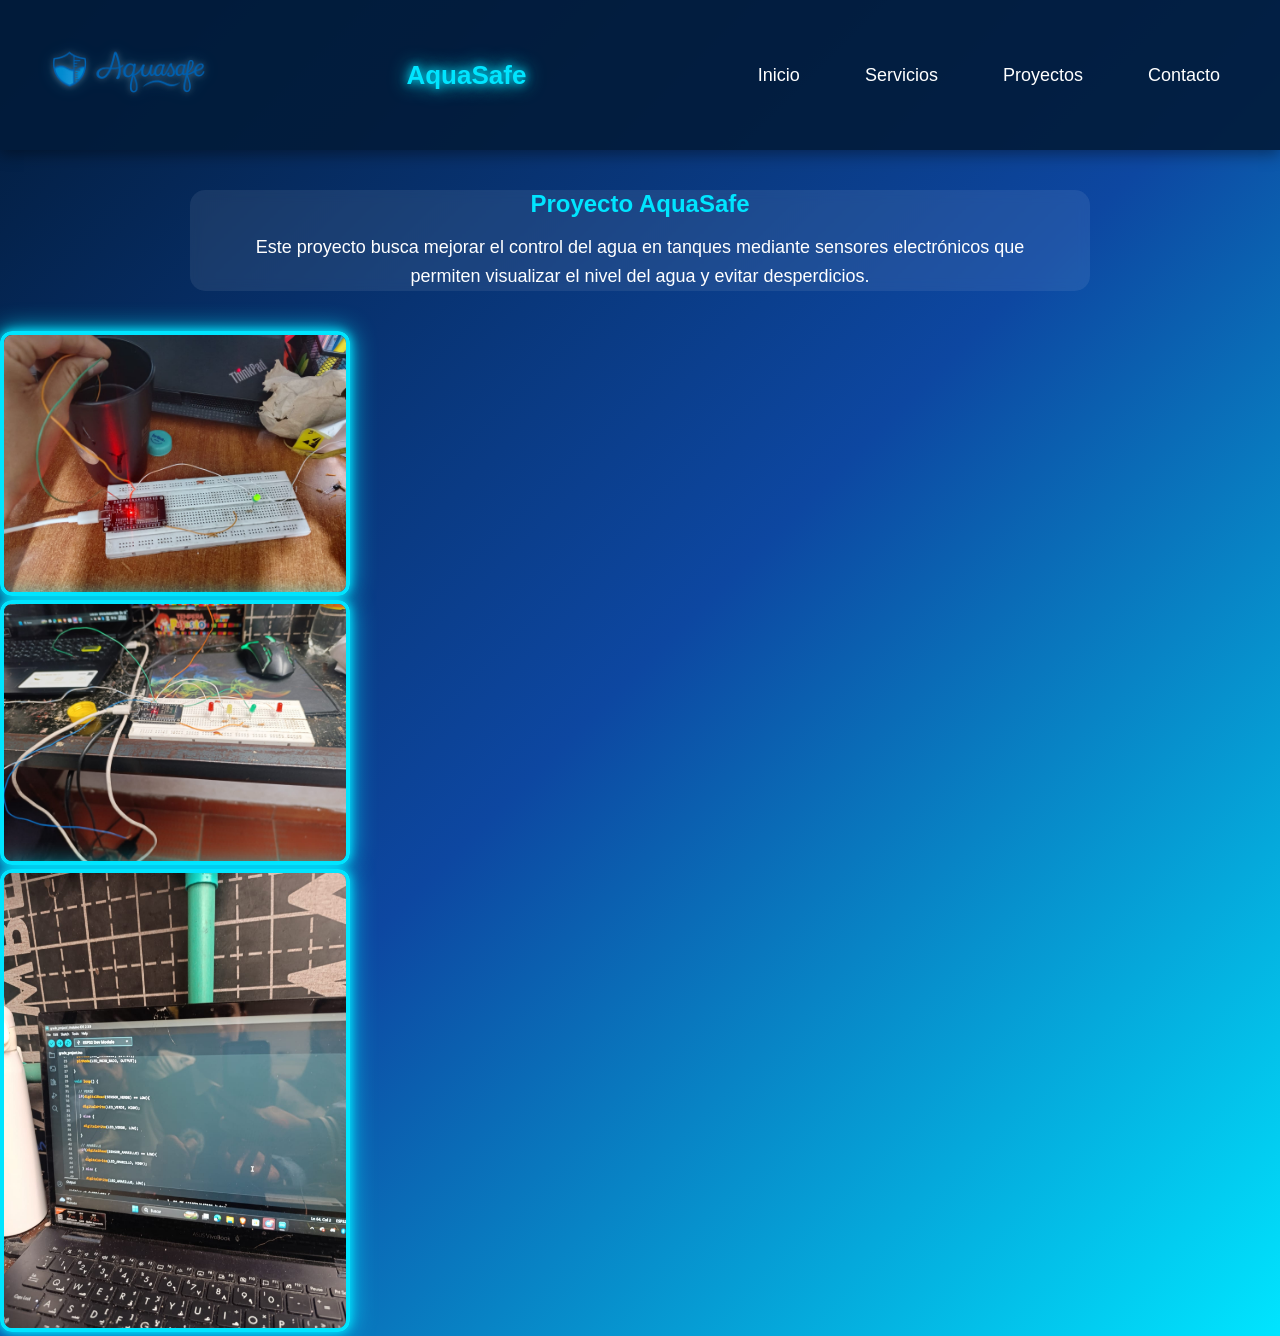
==== commit 194f2d27: "update" ====
--- a/proyectos.html
+++ b/proyectos.html
@@ -16,7 +16,7 @@
 <header>
 
     <div class="logo">
-        <img src="img/logo.png" alt="Logo AquaSafe">
+        <img src="image/logo.png" alt="Logo AquaSafe">
     </div>
 
     <h1 class="titulo">AquaSafe</h1>
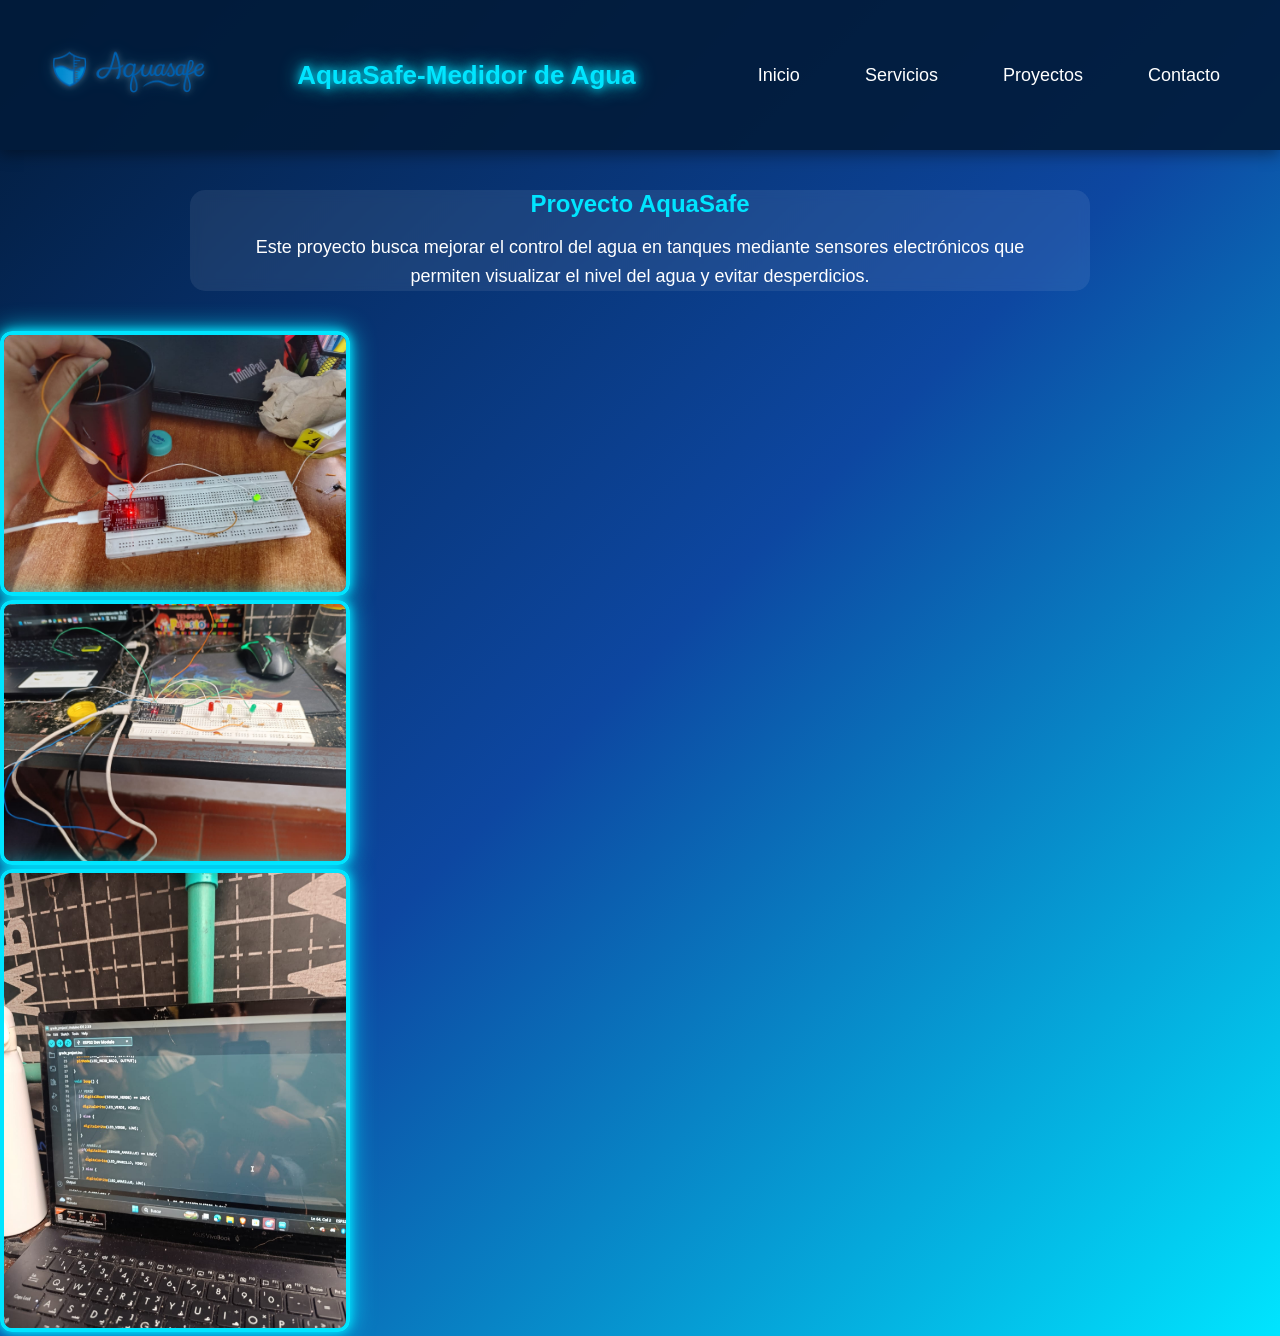
==== commit a495a9da: "update" ====
--- a/proyectos.html
+++ b/proyectos.html
@@ -19,7 +19,7 @@
         <img src="image/logo.png" alt="Logo AquaSafe">
     </div>
 
-    <h1 class="titulo">AquaSafe</h1>
+    <h1 class="titulo">AquaSafe-Medidor de Agua</h1>
 
     <nav class="menu">
         <ul>
